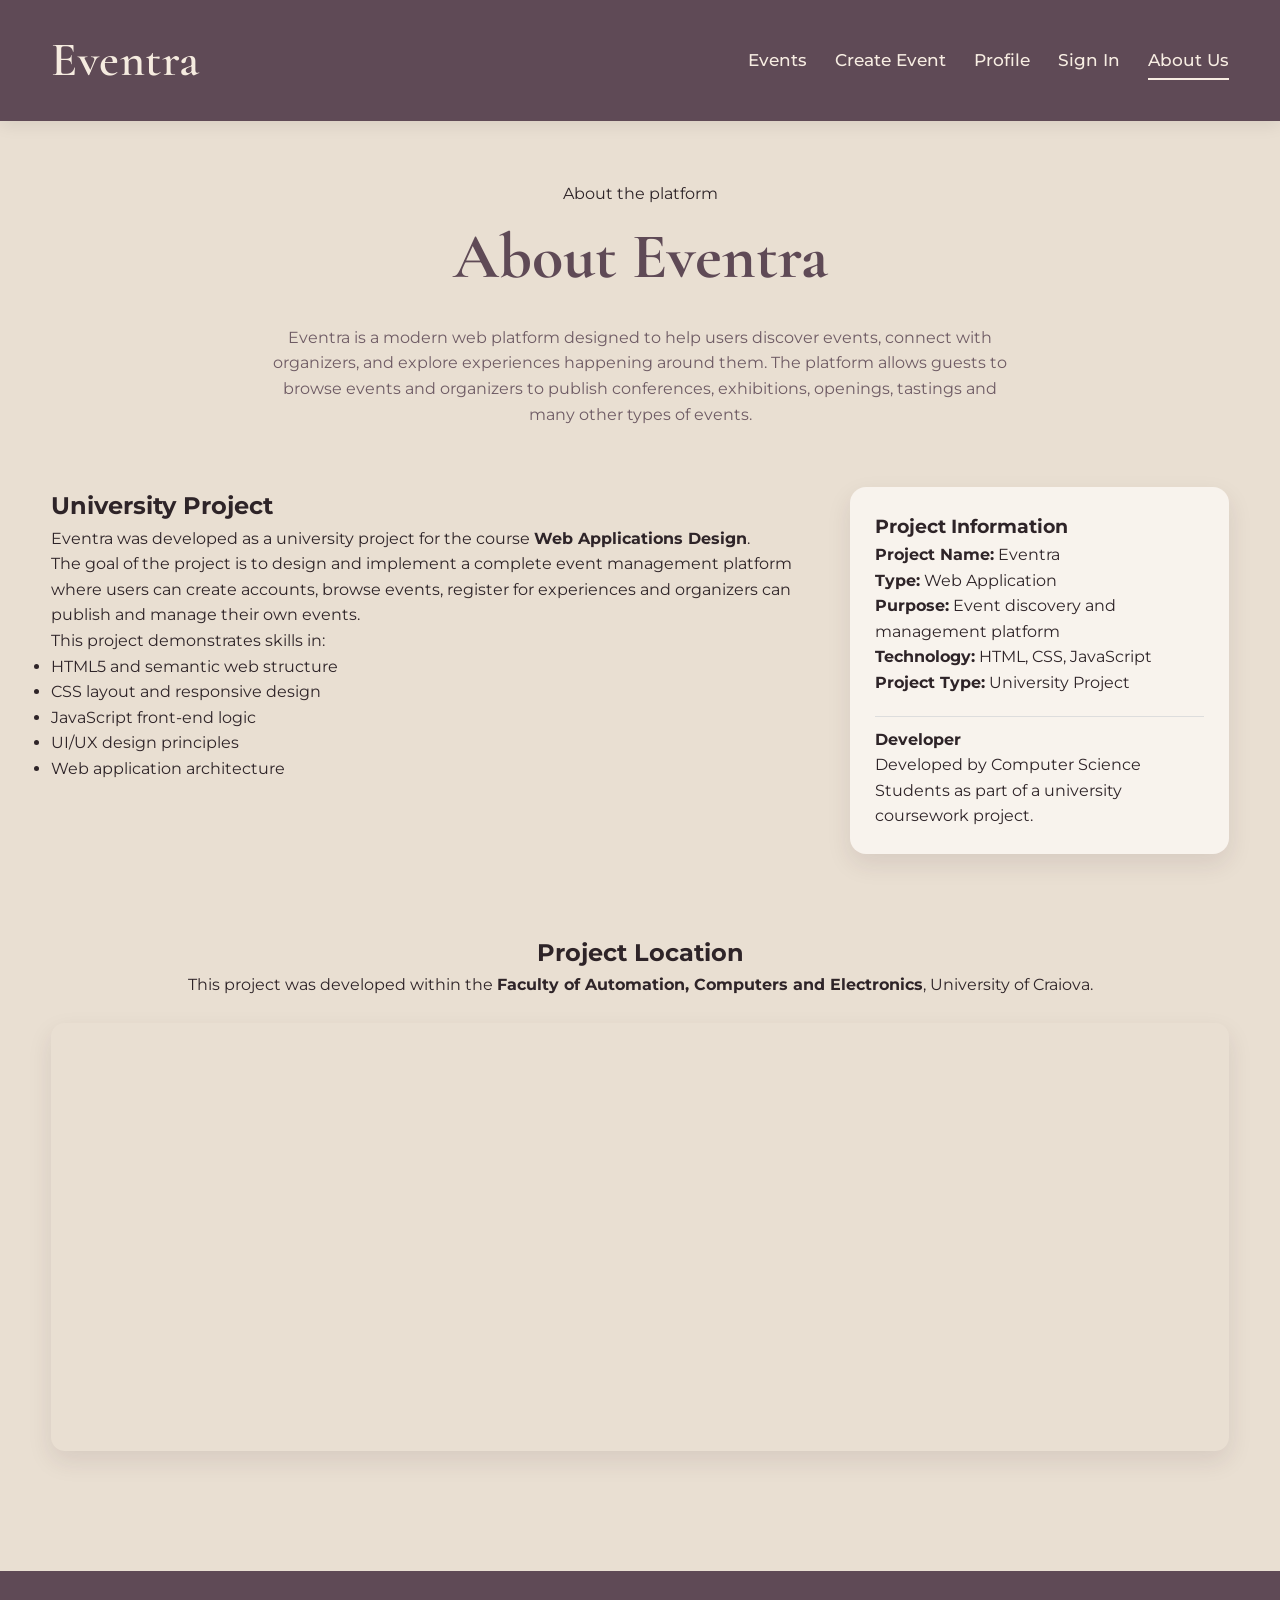
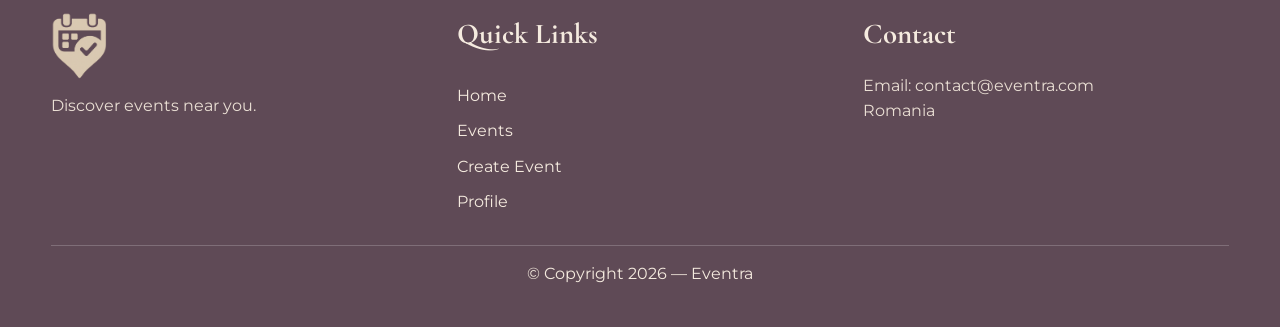
==== about.html @ ab104d35 "Add files via upload" ====
<!DOCTYPE html>
<html lang="en">
<head>
  <meta charset="UTF-8" />
  <meta name="viewport" content="width=device-width, initial-scale=1.0" />
  <title>Eventra | About Us</title>

  <link rel="preconnect" href="https://fonts.googleapis.com">
  <link rel="preconnect" href="https://fonts.gstatic.com" crossorigin>
  <link href="https://fonts.googleapis.com/css2?family=Cormorant+Garamond:wght@400;500;600;700&family=Montserrat:wght@300;400;500;600;700&display=swap" rel="stylesheet">

  <link rel="stylesheet" href="styleabout.css" />
</head>
<body>

<header class="site-header">
  <div class="container nav-wrapper">
    <a href="index.html" class="brand">Eventra</a>

    <nav class="main-nav">
      <a href="events.html">Events</a>
      <a href="create-event.html">Create Event</a>
      <a href="profile.html">Profile</a>
      <a href="sign-in.html">Sign In</a>
      <a href="about.html" class="active">About Us</a>
    </nav>
  </div>
</header>

<main class="about-page">

<section class="about-hero">
  <div class="container">
    <p class="eyebrow">About the platform</p>
    <h1>About Eventra</h1>

    <p class="intro-text">
      Eventra is a modern web platform designed to help users discover events,
      connect with organizers, and explore experiences happening around them.
      The platform allows guests to browse events and organizers to publish
      conferences, exhibitions, openings, tastings and many other types of events.
    </p>
  </div>
</section>

<section class="about-project">
  <div class="container about-grid">

    <div class="about-text">
      <h2>University Project</h2>

      <p>
        Eventra was developed as a university project for the course
        <strong>Web Applications Design</strong>.
      </p>

      <p>
        The goal of the project is to design and implement a complete event
        management platform where users can create accounts, browse events,
        register for experiences and organizers can publish and manage their own events.
      </p>

      <p>
        This project demonstrates skills in:
      </p>

      <ul>
        <li>HTML5 and semantic web structure</li>
        <li>CSS layout and responsive design</li>
        <li>JavaScript front-end logic</li>
        <li>UI/UX design principles</li>
        <li>Web application architecture</li>
      </ul>

    </div>

    <div class="about-card">
      <h3>Project Information</h3>

      <p><strong>Project Name:</strong> Eventra</p>
      <p><strong>Type:</strong> Web Application</p>
      <p><strong>Purpose:</strong> Event discovery and management platform</p>
      <p><strong>Technology:</strong> HTML, CSS, JavaScript</p>
      <p><strong>Project Type:</strong> University Project</p>

      <div class="dev-box">
        <h4>Developer</h4>
        <p>
          Developed by Computer Science Students as part of a university
          coursework project.
        </p>
      </div>

    </div>

  </div>
</section>

<section class="about-location">

  <div class="container">
    <h2>Project Location</h2>

    <p class="location-text">
      This project was developed within the
      <strong>Faculty of Automation, Computers and Electronics</strong>,
      University of Craiova.
    </p>

    <div class="map-wrapper">

<iframe src="https://www.google.com/maps/embed?pb=!1m18!1m12!1m3!1d2855.0574175413244!2d23.832505176916086!3d44.30877010978378!2m3!1f0!2f0!3f0!3m2!1i1024!2i768!4f13.1!3m3!1m2!1s0x4752d702cd0f3173%3A0xb159446a3e899375!2sFacultatea%20de%20Automatic%C4%83%20%C8%99i%20Electronic%C4%83!5e0!3m2!1sro!2sro!4v1772987749903!5m2!1sro!2sro"
width="100%"
height="420"
style="border:0;"
allowfullscreen=""
loading="lazy"
referrerpolicy="no-referrer-when-downgrade"></iframe>

    </div>
  </div>

</section>

</main>

<footer class="site-footer">
  <div class="container footer-grid">

    <div class="footer-brand">
      <img src="Images/LogoEventra.png" alt="Eventra logo">
      <p>Discover events near you.</p>
    </div>

    <div class="footer-links">
      <h4>Quick Links</h4>
      <a href="index.html">Home</a>
      <a href="events.html">Events</a>
      <a href="create-event.html">Create Event</a>
      <a href="profile.html">Profile</a>
    </div>

    <div class="footer-contact">
      <h4>Contact</h4>
      <p>Email: contact@eventra.com</p>
      <p>Romania</p>
    </div>

  </div>

  <div class="container footer-bottom">
    <p>© Copyright 2026 — Eventra</p>
  </div>
</footer>

</body>
</html>
---- styleabout.css ----
:root {
  --bg-main: #e9dfd2;
  --card-bg: #f8f3ed;
  --primary: #5f4a56;
  --text-soft: #6e5b64;
  --shadow: 0 10px 25px rgba(55, 34, 46, 0.1);
}

* {
  margin: 0;
  padding: 0;
  box-sizing: border-box;
}

body {
  font-family: 'Montserrat', sans-serif;
  background: var(--bg-main);
  color: #2e2428;
  line-height: 1.6;
}

a {
  text-decoration: none;
  color: inherit;
}

img {
  width: 100%;
  display: block;
}

.container {
  width: min(1200px, 92%);
  margin: 0 auto;
}

/* HEADER */
.site-header {
  background: #5f4a56;
  padding: 22px 0;
  position: sticky;
  top: 0;
  z-index: 1000;
  box-shadow: 0 4px 16px rgba(0, 0, 0, 0.08);
}

.nav-wrapper {
  display: flex;
  justify-content: space-between;
  align-items: center;
  gap: 30px;
}

.brand {
  font-family: 'Cormorant Garamond', serif;
  font-size: 3rem;
  font-weight: 600;
  color: #f5ebdf;
  letter-spacing: 0.5px;
  text-decoration: none;
}

.main-nav {
  display: flex;
  align-items: center;
  gap: 28px;
  flex-wrap: wrap;
}

.main-nav a {
  color: #f7ede2;
  font-size: 1.05rem;
  font-weight: 500;
  text-decoration: none;
  position: relative;
  transition: 0.3s ease;
}

.main-nav a::after {
  content: "";
  position: absolute;
  left: 0;
  bottom: -6px;
  width: 0;
  height: 1.5px;
  background: #f7ede2;
  transition: width 0.3s ease;
}

.main-nav a:hover::after,
.main-nav a.active::after {
  width: 100%;
}

/* ABOUT PAGE */
.about-page {
  padding: 60px 0;
}

.about-hero {
  text-align: center;
  margin-bottom: 60px;
}

.about-hero h1 {
  font-family: 'Cormorant Garamond', serif;
  font-size: 4rem;
  color: var(--primary);
  margin-bottom: 16px;
}

.intro-text {
  max-width: 750px;
  margin: 0 auto;
  color: var(--text-soft);
}

.about-grid {
  display: grid;
  grid-template-columns: 2fr 1fr;
  gap: 40px;
  align-items: start;
}

.about-card {
  background: var(--card-bg);
  padding: 25px;
  border-radius: 16px;
  box-shadow: var(--shadow);
}

.dev-box {
  margin-top: 20px;
  padding-top: 10px;
  border-top: 1px solid #ddd;
}

.about-location {
  margin-top: 80px;
  text-align: center;
}

.map-wrapper {
  margin-top: 25px;
  border-radius: 14px;
  overflow: hidden;
  box-shadow: var(--shadow);
}

/* FOOTER */
.site-footer {
  background: #5f4a56;
  color: #f5ebdf;
  padding: 40px 0;
  margin-top: 60px;
}

.footer-grid {
  display: grid;
  grid-template-columns: 1fr 1fr 1fr;
  gap: 40px;
  align-items: start;
}

.footer-brand img {
  width: 60px;
  height: auto;
  display: block;
  margin-bottom: 12px;
}

.footer-brand p,
.footer-contact p {
  color: #eadfd4;
}

.footer-links h4,
.footer-contact h4 {
  font-family: 'Cormorant Garamond', serif;
  font-size: 1.8rem;
  margin-bottom: 16px;
}

.footer-links {
  display: flex;
  flex-direction: column;
  gap: 10px;
}

.footer-links a {
  color: #f5ebdf;
  text-decoration: none;
}

.footer-bottom {
  text-align: center;
  margin-top: 30px;
  border-top: 1px solid rgba(255, 255, 255, 0.2);
  padding-top: 15px;
}

/* RESPONSIVE */
@media (max-width: 900px) {
  .about-grid,
  .footer-grid {
    grid-template-columns: 1fr;
  }
}

@media (max-width: 768px) {
  .nav-wrapper {
    flex-direction: column;
    align-items: flex-start;
  }

  .main-nav {
    gap: 16px;
  }

  .brand {
    font-size: 2.5rem;
  }

  .about-hero h1 {
    font-size: 3rem;
  }
}
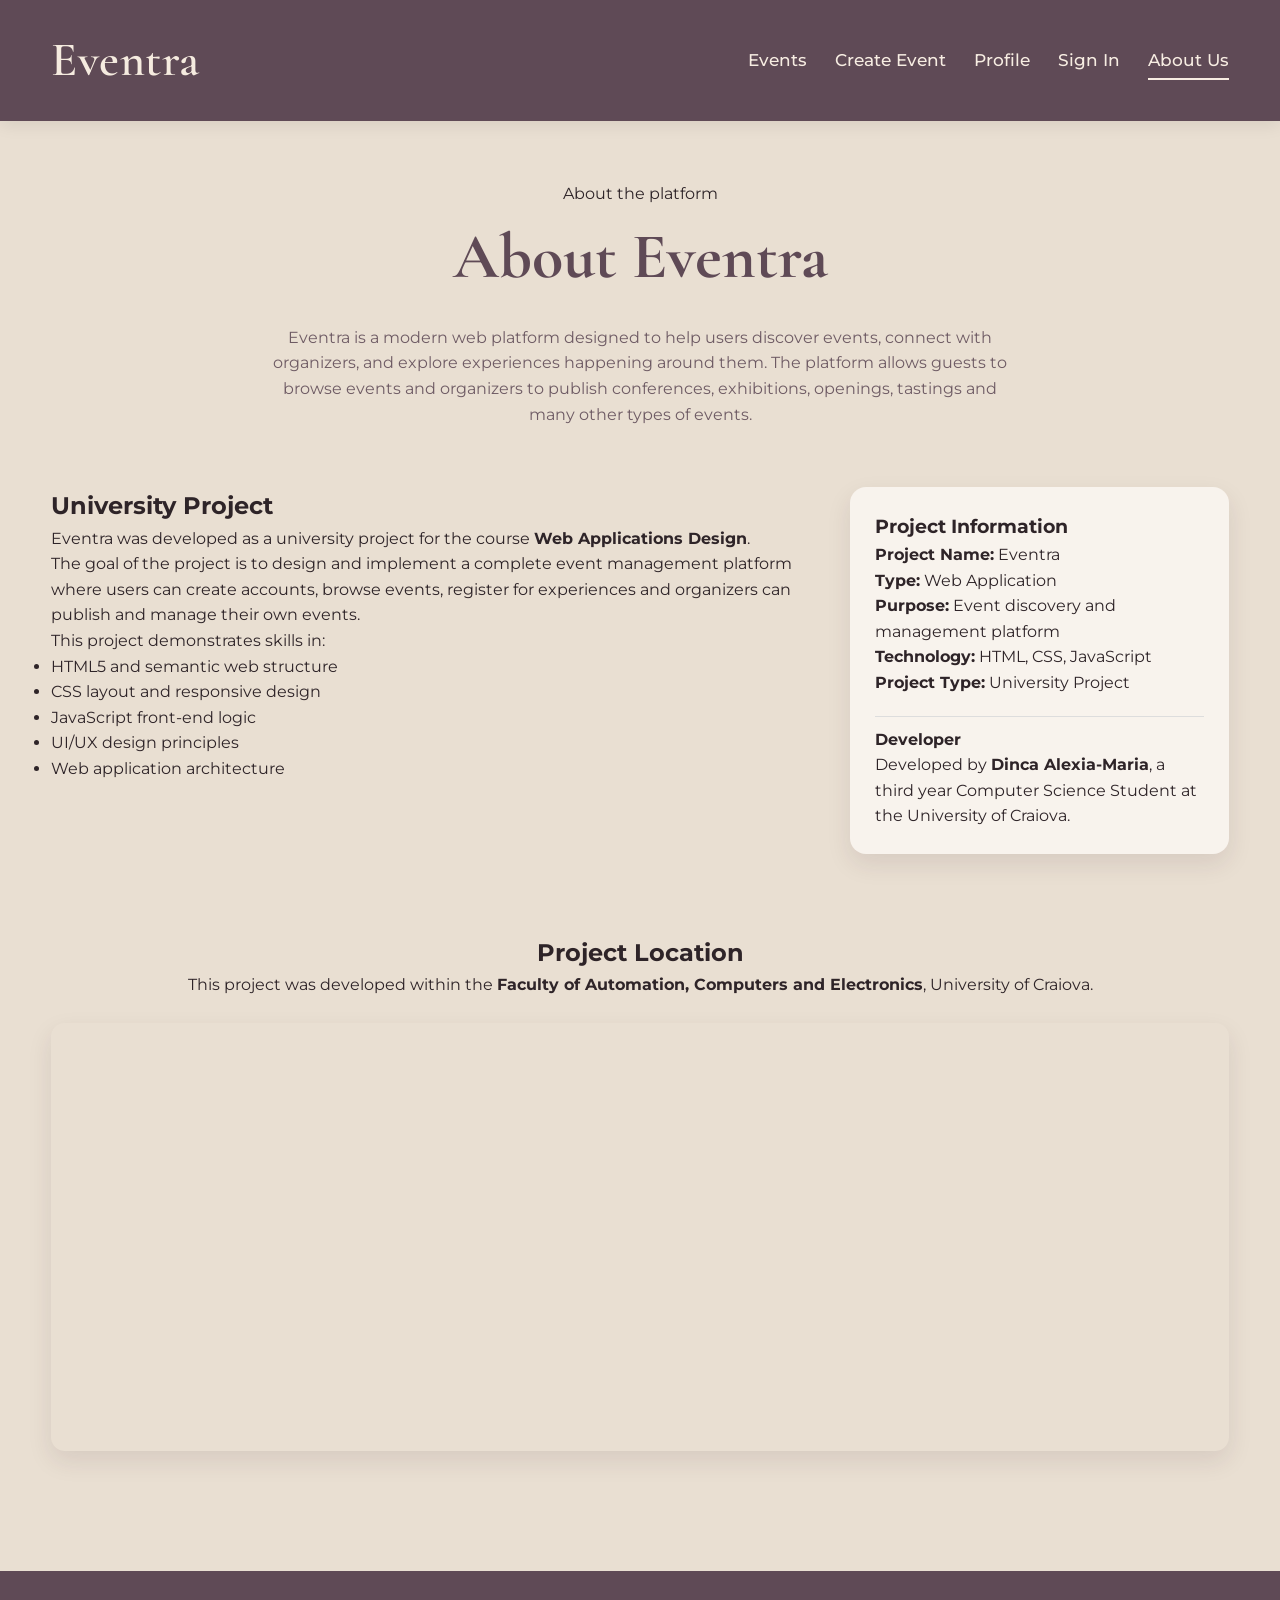
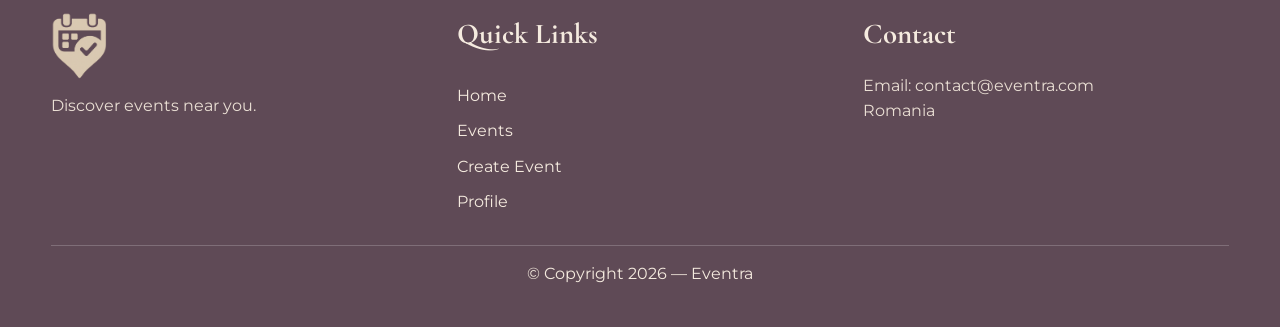
==== commit b176598b: "Add files via upload" ====
--- a/about.html
+++ b/about.html
@@ -86,8 +86,7 @@
       <div class="dev-box">
         <h4>Developer</h4>
         <p>
-          Developed by Computer Science Students as part of a university
-          coursework project.
+          Developed by <b>Dinca Alexia-Maria</b>, a third year Computer Science Student at the University of Craiova.
         </p>
       </div>
 
